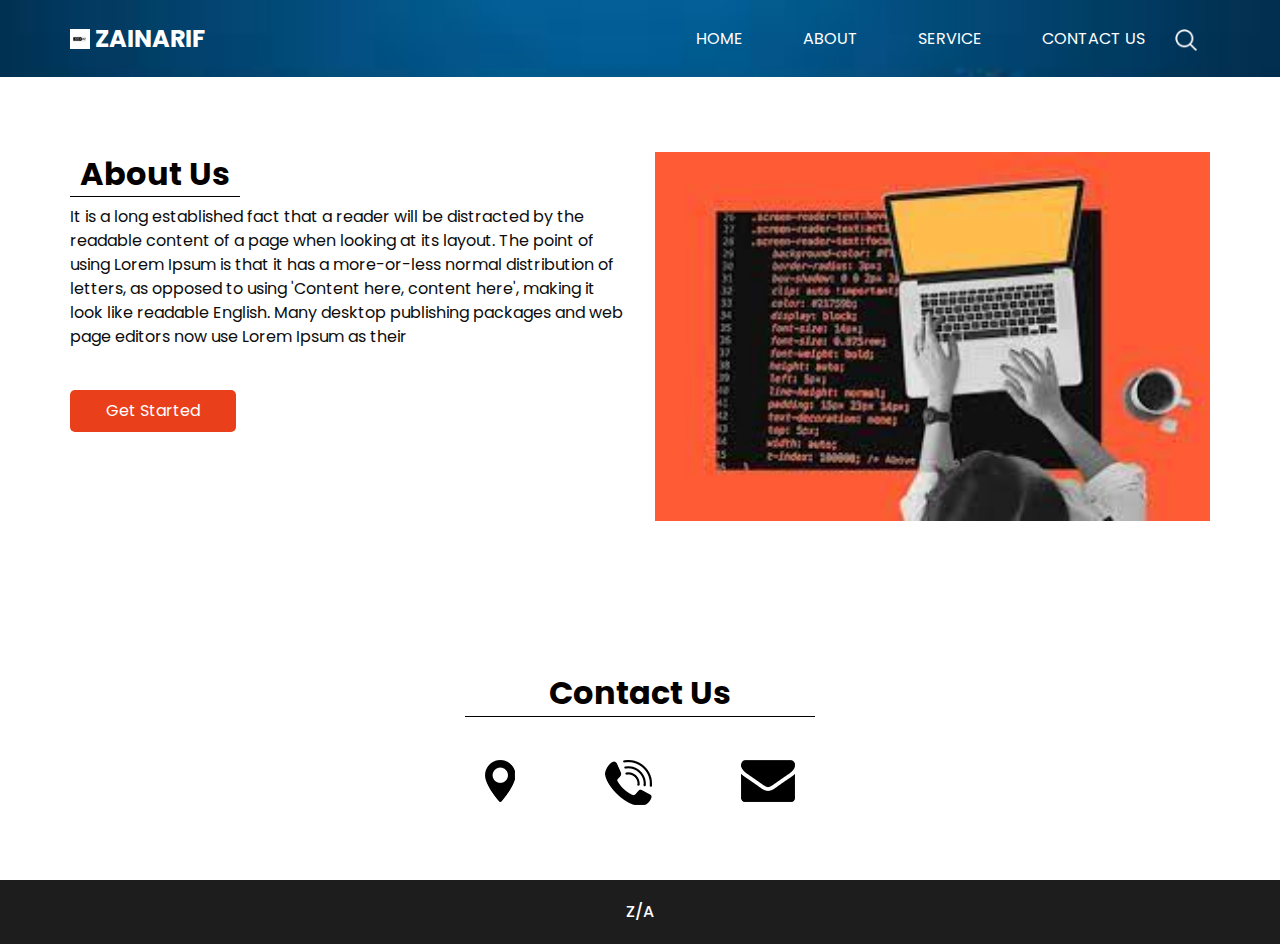
==== about.html @ 7e148cd7 "first commit" ====
<!DOCTYPE html>
<html>

<head>
  <!-- Basic -->
  <meta charset="utf-8" />
  <meta http-equiv="X-UA-Compatible" content="IE=edge" />
  <!-- Mobile Metas -->
  <meta name="viewport" content="width=device-width, initial-scale=1, shrink-to-fit=no" />
  <!-- Site Metas -->
  <meta name="keywords" content="" />
  <meta name="description" content="" />
  <meta name="author" content="" />

  <title>ZainArif</title>

  <!-- slider stylesheet sss-->
  <link rel="stylesheet" type="text/css"
    href="https://cdnjs.cloudflare.com/ajax/libs/OwlCarousel2/2.1.3/assets/owl.carousel.min.css" />


  <!-- font wesome stylesheet -->
  <link rel="stylesheet" href="https://maxcdn.bootstrapcdn.com/font-awesome/4.3.0/css/font-awesome.min.css">
  

  <!-- bootstrap core css -->
  <link rel="stylesheet" type="text/css" href="css/bootstrap.css" />

  <!-- fonts style -->
  <link href="https://fonts.googleapis.com/css?family=Poppins:400,600,700&display=swap" rel="stylesheet">
  <!-- Custom styles for this template -->
  <link href="css/style.css" rel="stylesheet" />
  <!-- responsive style -->
  <link href="css/responsive.css" rel="stylesheet" />
</head>

<body class="sub_page">
  <div class="hero_area">
    <!-- header section strats -->
    <header class="header_section">
      <div class="container">
        <nav class="navbar navbar-expand-lg custom_nav-container pt-3">
          <a class="navbar-brand mr-5" href="index.html">
            <img src="images/ZAIN-min (2).jpg" alt="">
            <span>
              ZainArif
            </span>
          </a>
          <button class="navbar-toggler" type="button" data-toggle="collapse" data-target="#navbarSupportedContent"
            aria-controls="navbarSupportedContent" aria-expanded="false" aria-label="Toggle navigation">
            <span class="navbar-toggler-icon"></span>
          </button>
          <div class="collapse navbar-collapse" id="navbarSupportedContent">
            <div class="d-flex ml-auto flex-column flex-lg-row align-items-center">
              <ul class="navbar-nav  ">
                <li class="nav-item ">
                  <a class="nav-link" href="index.html">Home <span class="sr-only">(current)</span></a>
                </li>
                <li class="nav-item active">
                  <a class="nav-link" href="about.html"> About </a>
                </li>
                <li class="nav-item">
                  <a class="nav-link" href="service.html"> Service </a>
                </li>
                <li class="nav-item">
                  <a class="nav-link" href="contact.html">Contact us</a>
                </li>
              </ul>
              <form class="form-inline">
                <button class="btn  my-2 my-sm-0 nav_search-btn" type="submit"></button>
              </form>
            </div>
          </div>
        </nav>
      </div>
    </header>
    <!-- end header section -->
  </div>

  <!-- about section -->

  <section class="about_section layout_padding">
    <div class="container">
      <div class="row">
        <div class="col-md-6">
          <div class="detail-box">
            <div class="heading_container">
              <h2>
                About Us
              </h2>
            </div>
            <p>
              It is a long established fact that a reader will be distracted by the readable content of a page when
              looking at its layout. The point of using Lorem Ipsum is that it has a more-or-less normal distribution of
              letters, as opposed to using 'Content here, content here', making it look like readable English. Many
              desktop publishing packages and web page editors now use Lorem Ipsum as their
            </p>
            <a href="">
              Get Started
            </a>
          </div>
        </div>
        <div class="col-md-6">
          <div class="img-box">
            <img src="images/devlopement2.jpg" alt="">
          </div>
        </div>
      </div>
    </div>
  </section>
  <!-- end about section -->

  <!-- info section -->

  <section class="info_section layout_padding">
    <div class="footer_contact">
      <div class="heading_container">
        <h2>
          Contact Us
        </h2>
      </div>
      <div class="box">
        <a href="" class="img-box">
          <img src="images/location.png" alt="" class="img-1">
          <img src="images/location-o.png" alt="" class="img-2">
        </a>
        <a href="" class="img-box">
          <img src="images/call.png" alt="" class="img-1">
          <img src="images/call-o.png" alt="" class="img-2">
        </a>
        <a href="" class="img-box">
          <img src="images/envelope.png" alt="" class="img-1">
          <img src="images/envelope-o.png" alt="" class="img-2">
        </a>
      </div>
    </div>


  </section>


  <!-- end info section -->

  <!-- footer section -->
  <section class="container-fluid footer_section">
    <p>
      Z/A
    </p>
  </section>
  <!-- footer section -->

  <script type="text/javascript" src="js/jquery-3.4.1.min.js"></script>
  <script type="text/javascript" src="js/bootstrap.js"></script>

</body>

</html>
---- css/style.css ----
body {
  font-family: 'Poppins', sans-serif;
  color: #0c0c0c;
  background-color: #ffffff;
}

.layout_padding {
  padding: 75px 0;
}

.layout_padding2 {
  padding: 45px 0;
}

.layout_padding2-top {
  padding-top: 45px;
}

.layout_padding2-bottom {
  padding-bottom: 45px;
}

.layout_padding-top {
  padding-top: 75px;
}

.layout_padding-bottom {
  padding-bottom: 75px;
}

.heading_container {
  display: -webkit-box;
  display: -ms-flexbox;
  display: flex;
}

.heading_container h2 {
  font-weight: bold;
  color: #050000;
  padding: 3px 10px;
  border-bottom: 1px solid #000000;
}

/*header section*/
.hero_area {
  height: 100vh;
  background-image: url(../images/development.jpg);
  background-size: cover;
}

.sub_page .hero_area {
  height: auto;
}

.header_section .container-fluid {
  padding-right: 25px;
  padding-left: 25px;
}

.header_section .nav_container {
  margin: 0 auto;
}

.custom_nav-container.navbar-expand-lg .navbar-nav .nav-item .nav-link {
  padding: 10px 30px;
  color: #ffffff;
  text-align: center;
  text-transform: uppercase;
}

a,
a:hover,
a:focus {
  text-decoration: none;
}

a:hover,
a:focus {
  color: initial;
}

.btn,
.btn:focus {
  outline: none !important;
  -webkit-box-shadow: none;
          box-shadow: none;
}

.custom_nav-container .nav_search-btn {
  background-image: url(../images/search-icon.png);
  background-size: 22px;
  background-repeat: no-repeat;
  background-position-y: 7px;
  width: 35px;
  height: 35px;
  padding: 0;
  border: none;
}

.navbar-brand {
  display: -webkit-box;
  display: -ms-flexbox;
  display: flex;
  -webkit-box-align: center;
      -ms-flex-align: center;
          align-items: center;
}

.navbar-brand img {
  width: 20px;
  margin-right: 5px;
}

.navbar-brand span {
  font-size: 24px;
  font-weight: 700;
  color: #ffffff;
  text-transform: uppercase;
}

.custom_nav-container {
  z-index: 99999;
  padding: 15px 0;
}

.custom_nav-container .navbar-toggler {
  outline: none;
}

.custom_nav-container .navbar-toggler .navbar-toggler-icon {
  background-image: url(../images/menu.png);
  background-size: 55px;
}

/*end header section*/
/* slider section */
.slider_section {
  height: calc(100% - 80px);
  display: -webkit-box;
  display: -ms-flexbox;
  display: flex;
  -webkit-box-align: center;
      -ms-flex-align: center;
          align-items: center;
}

.slider_section .detail-box {
  color: #ffffff;
}

.slider_section .detail-box h1 {
  text-transform: uppercase;
}

.slider_section .detail-box h1 span {
  color: #e93f1a;
}

.slider_section .detail-box p {
  margin-top: 15px;
}

.slider_section .detail-box .btn-box {
  margin-top: 45px;
}

.slider_section .detail-box .btn-box a {
  display: inline-block;
  padding: 10px 45px;
  background-color: #e93f1a;
  color: #ffffff;
  -webkit-transition: all 0.3s;
  transition: all 0.3s;
  border: 1px solid transparent;
  border-radius: 5px;
}

.slider_section .detail-box .btn-box a:hover {
  background-color: transparent;
  border-color: #e93f1a;
  color: #e93f1a;
}

.slider_section #carouselExampleIndicators {
  width: 100%;
}

.slider_section .carousel-indicators {
  -webkit-box-orient: vertical;
  -webkit-box-direction: normal;
      -ms-flex-direction: column;
          flex-direction: column;
  color: #ffffff;
  -webkit-box-pack: justify;
      -ms-flex-pack: justify;
          justify-content: space-between;
  left: initial;
  width: 25px;
  height: 200%;
  margin: 0;
  bottom: 50%;
  right: 45px;
  -webkit-transform: translateY(50%);
          transform: translateY(50%);
}

.slider_section .carousel-indicators::before {
  content: "";
  position: absolute;
  top: 50%;
  left: 50%;
  width: 1px;
  height: 55%;
  background-color: #ffffff;
  -webkit-transform: translate(-50%, -50%);
          transform: translate(-50%, -50%);
}

.slider_section .carousel-indicators span {
  margin: 0 2px;
}

.slider_section .carousel-indicators li {
  text-indent: unset;
  margin: 0;
  border: none;
  opacity: 1;
  background-color: transparent;
  width: auto;
  height: auto;
}

.slider_section .carousel-indicators li.active {
  color: #e93f1a;
}

.slider_section .custom_carousel-control {
  position: absolute;
  top: 50%;
  left: 25px;
  width: 105px;
  -webkit-transform: translateY(-50%);
          transform: translateY(-50%);
}

.slider_section .custom_carousel-control .carousel-control-prev,
.slider_section .custom_carousel-control .carousel-control-next {
  margin: 10px 0;
  position: relative;
  width: 45px;
  height: 45px;
  border: none;
  opacity: 1;
  background-repeat: no-repeat;
  background-size: 8px;
  background-position: center;
  background-color: #e8e8e8;
  border-radius: 100%;
}

.slider_section .custom_carousel-control .carousel-control-prev:hover,
.slider_section .custom_carousel-control .carousel-control-next:hover {
  background-color: #e93f1a;
}

.slider_section .custom_carousel-control .carousel-control-prev {
  background-image: url(../images/prev.png);
}

.slider_section .custom_carousel-control .carousel-control-prev:hover {
  background-image: url(../images/prev-white.png);
}

.slider_section .custom_carousel-control .carousel-control-next {
  background-image: url(../images/next.png);
}

.slider_section .custom_carousel-control .carousel-control-next:hover {
  background-image: url(../images/next-white.png);
}

/* end slider section */
.about_section .img-box img {
  width: 100%;
}

.about_section .detail-box a {
  display: inline-block;
  padding: 8px 35px;
  background-color: #e93f1a;
  color: #ffffff;
  -webkit-transition: all 0.3s;
  transition: all 0.3s;
  border: 1px solid transparent;
  border-radius: 5px;
  margin-top: 25px;
}

.about_section .detail-box a:hover {
  background-color: transparent;
  border-color: #e93f1a;
  color: #e93f1a;
}

.body_bg {
  background-image: url(../images/body_bg.jpg);
  background-size: cover;
}

.service_section .heading_container {
  -webkit-box-pack: center;
      -ms-flex-pack: center;
          justify-content: center;
  margin-bottom: 25px;
}

.service_section .box {
  display: -webkit-box;
  display: -ms-flexbox;
  display: flex;
  -webkit-box-orient: vertical;
  -webkit-box-direction: normal;
      -ms-flex-direction: column;
          flex-direction: column;
  -webkit-box-align: start;
      -ms-flex-align: start;
          align-items: flex-start;
  margin: 15px 0;
  width: 85%;
}

.service_section .box h4 {
  margin-top: 5px;
}

.service_section .box a {
  padding: 6px 25px;
  border: 1px solid #e93f1a;
  color: #e93f1a;
  text-transform: uppercase;
}

.quote_section .box {
  display: -webkit-box;
  display: -ms-flexbox;
  display: flex;
  -webkit-box-pack: justify;
      -ms-flex-pack: justify;
          justify-content: space-between;
  -webkit-box-align: center;
      -ms-flex-align: center;
          align-items: center;
}

.quote_section .box .btn-box a {
  display: inline-block;
  padding: 10px 55px;
  background-color: #e93f1a;
  color: #ffffff;
  -webkit-transition: all 0.3s;
  transition: all 0.3s;
  border: 1px solid transparent;
  border-radius: 5px;
}

.quote_section .box .btn-box a:hover {
  background-color: transparent;
  border-color: #e93f1a;
  color: #e93f1a;
}

.contact_section .contact_bg {
  background-color: #ffffff;
}

.contact_section .heading_container {
  -webkit-box-pack: center;
      -ms-flex-pack: center;
          justify-content: center;
  margin-bottom: 45px;
}

.contact_section .contact_form {
  padding-left: 25px;
  padding-right: 25px;
}

.contact_section .contact_form .top_input {
  display: -webkit-box;
  display: -ms-flexbox;
  display: flex;
  -webkit-box-pack: justify;
      -ms-flex-pack: justify;
          justify-content: space-between;
}

.contact_section .contact_form .top_input input {
  width: 48%;
}

.contact_section .contact_form input {
  width: 100%;
  margin: 15px 0;
  height: 50px;
  padding-left: 15px;
  border: none;
  outline: none;
  background-color: #1c1b2d;
  color: #ffffff;
}

.contact_section .contact_form input.message_input {
  padding: 25px 0 90px 15px;
}

.contact_section .contact_form input::-webkit-input-placeholder {
  color: rgba(255, 255, 255, 0.8);
}

.contact_section .contact_form input:-ms-input-placeholder {
  color: rgba(255, 255, 255, 0.8);
}

.contact_section .contact_form input::-ms-input-placeholder {
  color: rgba(255, 255, 255, 0.8);
}

.contact_section .contact_form input::placeholder {
  color: rgba(255, 255, 255, 0.8);
}

.contact_section .contact_form button {
  display: inline-block;
  padding: 8px 35px;
  background-color: #e93f1a;
  color: #ffffff;
  -webkit-transition: all 0.3s;
  transition: all 0.3s;
  border: 1px solid transparent;
  border-radius: 5px;
  margin-top: 15px;
  margin-bottom: 45px;
}

.contact_section .contact_form button:hover {
  background-color: transparent;
  border-color: #e93f1a;
  color: #e93f1a;
}

.contact_section .img-box img {
  width: 100%;
}

/* client_section */
.client_section {
  font-family: "Roboto", sans-serif;
}

.client_section .img-box {
  min-width: 175px;
  max-width: 175px;
}

.client_section .img-box img {
  width: 100%;
}

.client_section .client_container {
  width: 70%;
  margin: auto;
}

.client_section .client-id {
  display: -webkit-box;
  display: -ms-flexbox;
  display: flex;
  -webkit-box-align: center;
      -ms-flex-align: center;
          align-items: center;
}

.client_section .client_name {
  display: -webkit-box;
  display: -ms-flexbox;
  display: flex;
  text-align: right;
  padding-left: 20px;
}

.client_section .client_name h3 {
  font-weight: 300;
  text-transform: uppercase;
}

.client_section .client_name p {
  color: #e93f1a;
}

.client_section .client_detail {
  padding: 25px 45px;
  background-color: #e93f1a;
}

.client_section .client_text p,
.client_section .client_text blockquote {
  margin: 0;
  position: relative;
  color: #fff;
}

.client_section .client_text blockquote::before,
.client_section .client_text blockquote::after {
  position: absolute;
  font-family: "FontAwesome";
  font-size: 20px;
}

.client_section .client_text blockquote::before {
  content: "\f10d";
  top: -6px;
  left: -30px;
}

.client_section .client_text blockquote::after {
  content: "\f10e";
  bottom: -10px;
  right: 5px;
}

.client_section .carousel-indicators {
  bottom: -75px;
  -webkit-box-pack: center;
      -ms-flex-pack: center;
          justify-content: center;
}

.client_section .carousel-indicators li {
  width: 15px;
  height: 15px;
  -webkit-box-sizing: unset;
          box-sizing: unset;
  background-color: #e93f1a;
  opacity: 1;
  border-radius: 100%;
}

.client_section .carousel-indicators li.active {
  background-color: #000;
}

/* end client_section */
.info_section {
  display: -webkit-box;
  display: -ms-flexbox;
  display: flex;
  -webkit-box-pack: center;
      -ms-flex-pack: center;
          justify-content: center;
}

.info_section .footer_contact {
  width: 350px;
}

.info_section .footer_contact .heading_container h2 {
  width: 100%;
  text-align: center;
}

.info_section .footer_contact .box {
  display: -webkit-box;
  display: -ms-flexbox;
  display: flex;
  -webkit-box-pack: justify;
      -ms-flex-pack: justify;
          justify-content: space-between;
  padding: 35px 20px 0 20px;
}

.info_section .footer_contact .box .img-box .img-2 {
  display: none;
}

.info_section .footer_contact .box .img-box:hover .img-1 {
  display: none;
}

.info_section .footer_contact .box .img-box:hover .img-2 {
  display: inline;
}

/* footer section*/
.footer_section {
  font-weight: 500;
  -webkit-box-pack: center;
      -ms-flex-pack: center;
          justify-content: center;
  padding: 20px;
  background-color: #1d1d1d;
}

.footer_section p {
  color: #ffffff;
  margin: 0;
  text-align: center;
}

.footer_section a {
  color: #ffffff;
}

/* end footer section*/
/*# sourceMappingURL=style.css.map */
---- css/responsive.css ----
@media (max-width: 1120px) {}

@media (max-width: 992px) {
    .hero_area {
        height: auto;
    }

    .slider_section {
        padding-top: 45px;
        padding-bottom: 75px;
    }

    .custom_nav-container .nav_search-btn {
        background-position: center;
    }

    .slider_section {
        background-size: cover;
        background-position: left;
    }

    .slider_section .carousel-indicators {

        height: 100%;
    }
}

@media (max-width: 768px) {

    .slider_section .detail-box {
        text-align: center;
    }

    .slider_section .carousel-indicators {
        display: none;
    }

    .slider_section .custom_carousel-control {

        display: none;
    }

    .about_section .img-box {
        margin-top: 35px;
    }

    .service_section .box {
        width: 100%;
    }


    .quote_section .box {

        flex-direction: column;
        text-align: center;

    }

    .client_section .box {
        width: 100%;
    }

    .client_section .client_container {
        width: 100%;
    }
}

@media (max-width: 576px) {}

@media (max-width: 480px) {
    .info_section .footer_contact {
        width: 315px;
    }
}

@media (max-width: 400px) {}

@media (max-width: 360px) {}

@media (min-width: 1200px) {
    .container {
        max-width: 1170px;
    }

}
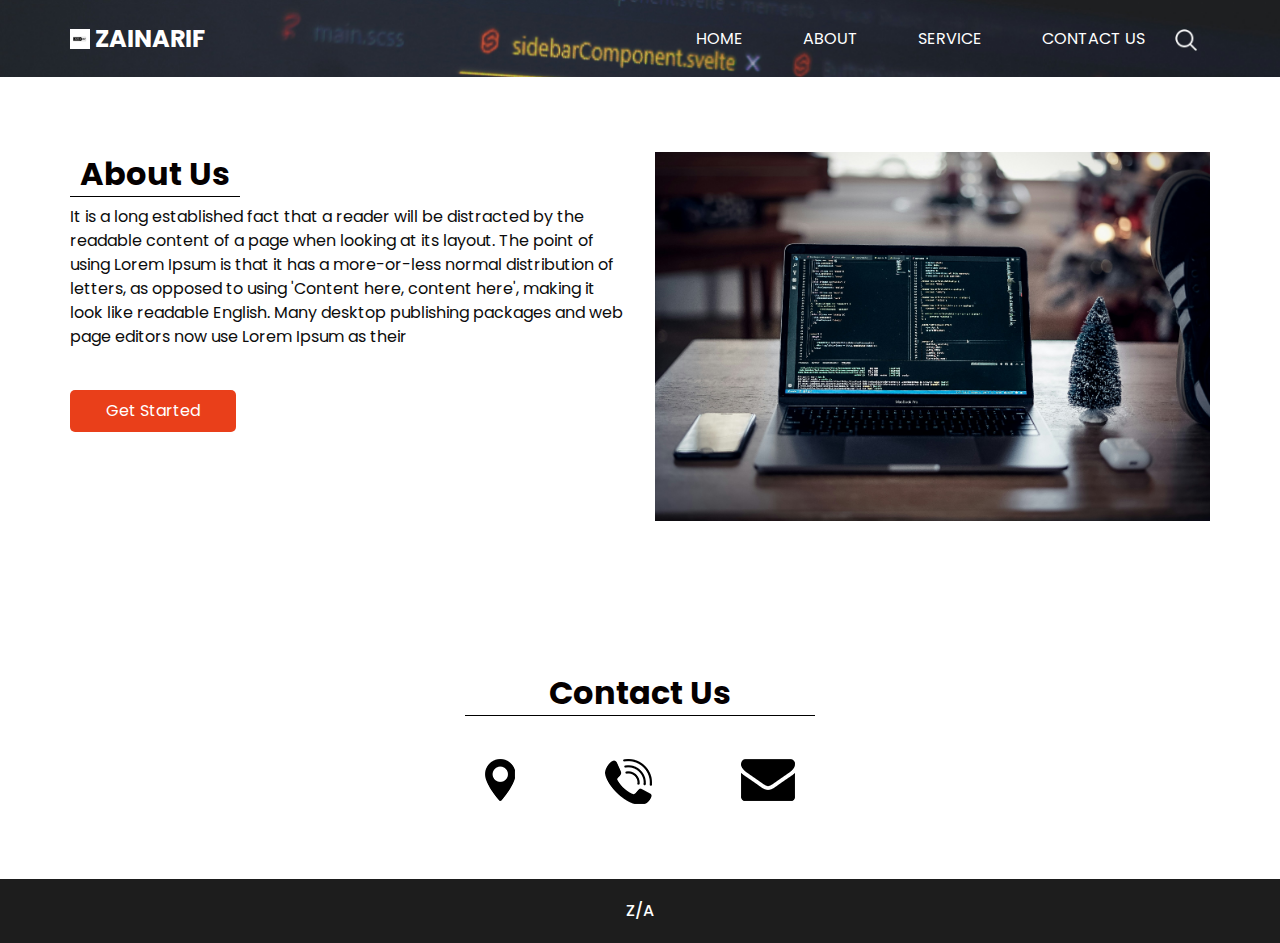
==== commit 11c65bf9: "second Commit" ====
--- a/about.html
+++ b/about.html
@@ -102,7 +102,7 @@
         </div>
         <div class="col-md-6">
           <div class="img-box">
-            <img src="images/devlopement2.jpg" alt="">
+            <img src="images/dev3.jpg" alt="">
           </div>
         </div>
       </div>
--- a/css/style.css
+++ b/css/style.css
@@ -44,7 +44,7 @@
 /*header section*/
 .hero_area {
   height: 100vh;
-  background-image: url(../images/development.jpg);
+  background-image: url(../images/dev2.jpg);
   background-size: cover;
 }
 
